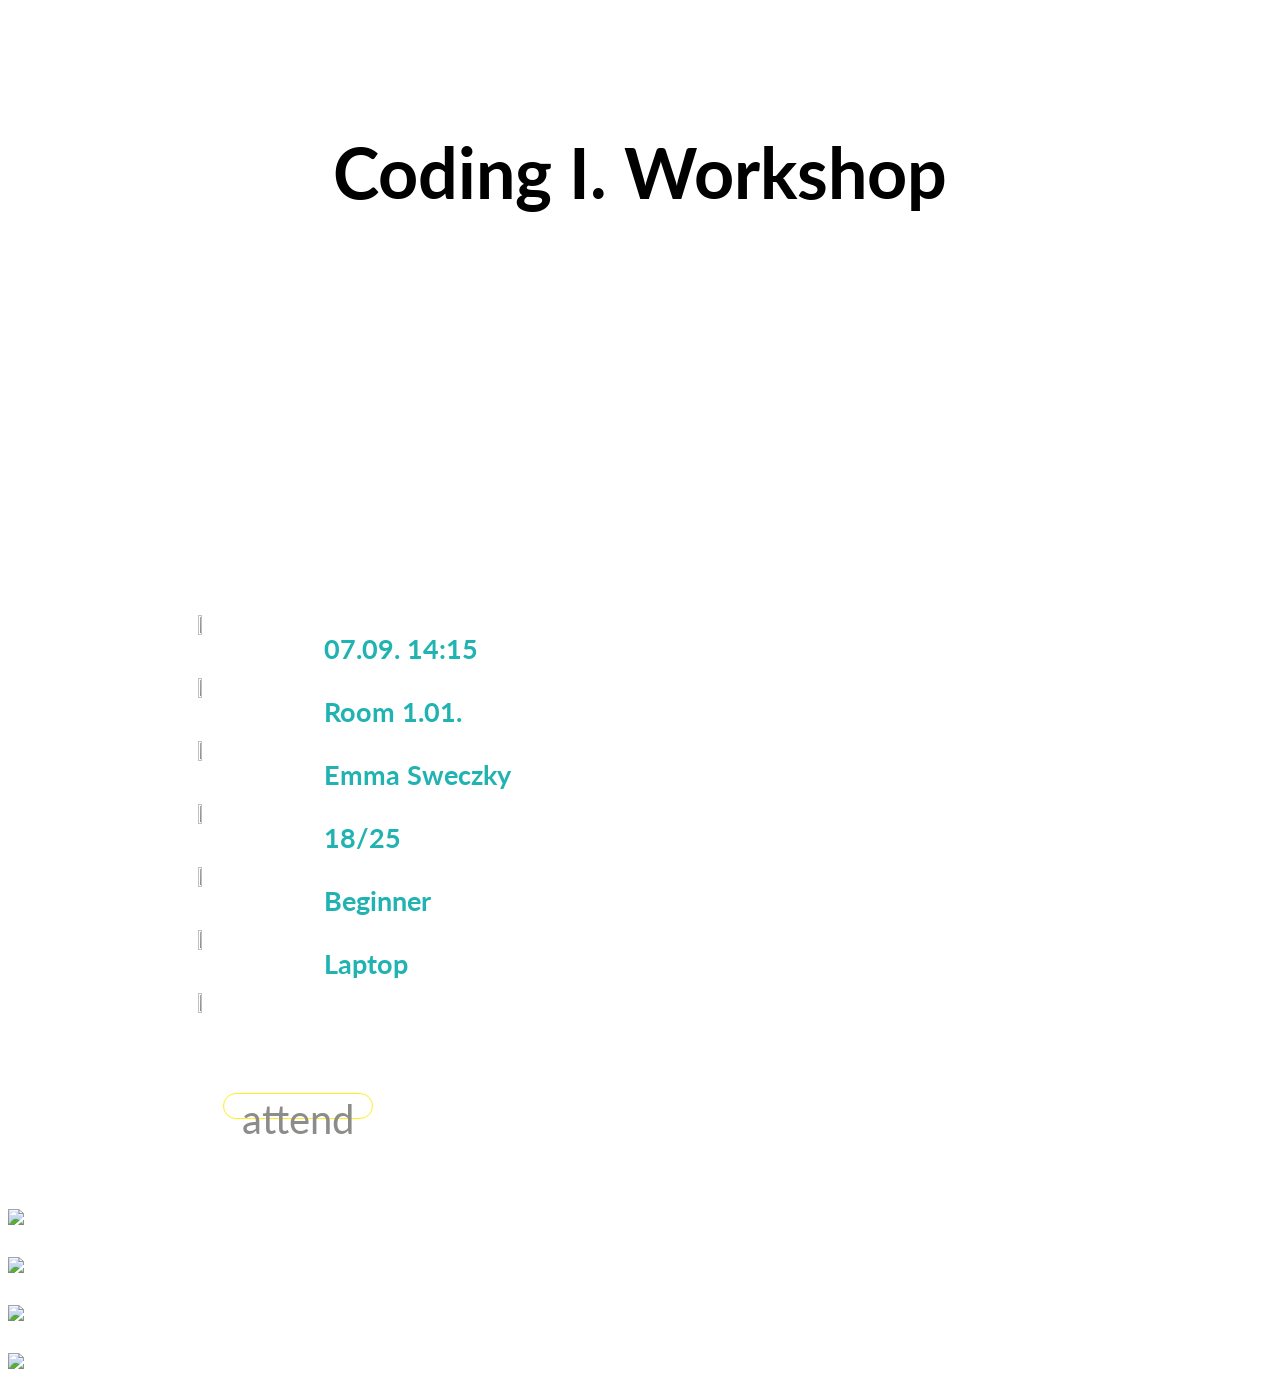
==== description.html @ d2f9bfef "Add files via upload" ====
<!DOCTYPE html>


<html>

<head>
    <meta charset="UTF-8">
    <link rel="stylesheet" type="text/css" href="style.css" />
    <link href="https://fonts.googleapis.com/css?family=Lato&display=swap" rel="stylesheet">
</head>

<body>

    
        <h1>Coding I. Workshop</h1>
        
    <div>
       <iframe width="560" height="315" src="https://www.youtube.com/embed/hY7m5jjJ9mM" frameborder="0" allow="accelerometer; autoplay; encrypted-media; gyroscope; picture-in-picture" allowfullscreen></iframe>

    </div>
    <div class="list">
        <img src="img/clock.png">
        <h2>07.09. 14:15</h2>
    </div>
    <div class="list">
        <img src="img/location.png">
        <h2>Room 1.01.</h2>
    </div>
    <div class="list">
        <img src="img/leader.png">
        <h2>Emma Sweczky</h2>
    </div>
    <div class="list">
        <img src="img/checkmark.png">
        <h2>18/25</h2>
    </div>
    <div class="list">
        <img src="img/level.png">
        <h2>Beginner</h2>
    </div>
    <div class="list">
        <img src="img/bag.png">
        <h2>Laptop</h2>
    </div>
    <div class="list">
        <img src="img/heart.png">
    </div>

    <div class="box">
        <button class="button"> <a href="#popup1"> attend</a> </button>
    </div>

    <div id="popup1" class="overlay">
        <div class="popup">
            <h4>You signed up for
                <span style="color: #8C8C8B">‘Coding I. Workshop’</span>
                2019. 07. 09. 14:15</h4>
            <a class="close" href="#">&times;</a>
            <p>You can find this event in your profile<span style="color: #8C8C8B">’my events’</span> page
            </p>
            <br>
            <p>See you at the workshop!
            </p>
        </div>
    </div>


    <footer>

         <div class="icons">
            <div id="home"> <a href="home.html"> <img src="img/home.png"> </a></div>
            <div id="calendar"><a href="calendar.html"> <img src="img/calendar.png"> </a> </div>
            <div id="create"> <a href="create.html"> <img src="img/create.png"> </a> </div>
            <div id="profile"> <a href="profile.html"> <img src="img/profile.png"> </a> </div>
        </div>

    </footer>

</body>

</html>
---- style.css ----
/* pre-settings */


img {
    max-width: 100%;
    height: auto;
}


body {

    font-family: 'Lato', sans-serif;
    
}

html,
body {
    height: 100%;
}



@media only screen and (max-width: 1020px) and (orientation:portrait) {


/****************************************************/
    /* menu and icons */

    #icon {
        width: 10%;
    }

    .icons {
        display: flex;
        flex-direction: row;
        flex-wrap: nowrap;
        align-items: flex-end;
        justify-content: space-around;
        position: absolute;
        bottom: 0px;
        left: 0px;
        right: 0px;
        background-color: #F6F6F6;

    }

    #home {
        padding: 20px;
        width: 5%;
    }

    #calendar {
        padding: 20px;
        width: 5%;
        background-color: yellow;
    }

    #create {
        padding: 20px;
        width: 5%;
    }

    #profile {
        padding: 20px;
        width: 5%;
    }
}



/****************************************************/
/* login page */


.logincontainer {
    flex-direction: row;
    align-items: stretch;
    text-align: center;
    margin-bottom: 40px;
}



.logo {
    width: 70%;
    margin-top: 130px;
}

.email {
    margin-top: 120px;
    margin-bottom: 40px;
    margin-left: auto;
    width: 550px;
    height: 60px;
    border: 2px solid #ffef1e;

}

.password {
    margin-bottom: 50px;
    width: 550px;
    height: 60px;
    border: 2px solid #ffef1e;
}

.canvas {
    width: 28px;

}

.label {
    font-size: 50px;
}








/****************************************************/
/* profil page */



#icon {
    width: 10%;
    padding: 35px;
}

.profilicons {
    display: flex;
    flex-direction: column;
    flex-wrap: nowrap;
    align-items: baseline;
    justify-content: space-around;
    position: absolute;
    left: 50px;
    right: 0px;
    padding: 10px;

}

.info {
    padding: 30px;
    vertical-align: middle;
}

#folder {
    width: 8%;
    padding: 35px;
}

#person {
    width: 35%;
    padding: 70px;
    padding-top:
}



/****************************************************/
/* regular events */


.container {
    display: flex;
    flex-direction: row;
    flex-wrap: wrap;
    align-items: flex-start;
    justify-content: space-around;




}



.reg {
    width: 95px;
    margin: 80px;
    margin-right: 60px;
    animation: bounce 3s ease infinite;
    animation-delay: 2s;


}


.text {
    width: 420px;
    padding-top: 10px;
    margin-left: 0px;
    margin-right: 100px;
}



/* credits
	https://css-tricks.com/making-css-animations-feel-natural/ */

@keyframes bounce {
    0% {
        transform: scale(1, 1) translateY(0);
    }

    10% {
        transform: scale(1.1, .9) translateY(0);
    }

    30% {
        transform: scale(.9, 1.1) translateY(-30px);
    }

    50% {
        transform: scale(1, 1) translateY(0);
    }

    57% {
        transform: scale(1, 1) translateY(-7px);
    }

    64% {
        transform: scale(1, 1) translateY(0);
    }

    100% {
        transform: scale(1, 1) translateY(0);
    }
}




/****************************************************/
/* event description page */



.video {
    display: block;
    margin-left: auto;
    margin-right: auto;
    margin-bottom: 5em;
    margin-top: 4em;
    border-radius: 2em;
    width: 820px;
    height: 515px;
}

.list {
    display: flex;
    flex-direction: row;
}

.list > img {
    width: 5%;
    height: 8%;
    margin-right: 5%;
    margin-top: 1%;
    margin-left: 15%;
}

.list > h2 {
    color: #21B3B2;
    font-family: 'Lato', sans-serif;
    font-size: 1.7em;
}

.leader {
    display: flex;
    flex-direction: row;
}

.leader > img {
    width: 5%;
    height: 8%;
    margin-right: 5%;
    margin-top: 2%;
    margin-left: 15%;
}

.leader > h1 {
    color: #21B3B2;
    font-family: 'Lato', sans-serif;
    font-size: 1.7em;
}


/* pop-up page settings */

.box {
    width: 40%;
    margin: 0;
    background: rgba(255, 255, 255, 0.2);
    padding: 35px;
    border: 2px solid #fff;
    border-radius: 20px/50px;
    background-clip: padding-box;
    text-align: center;
}

.overlay {
    position: fixed;
    top: 0;
    bottom: 0;
    left: 0;
    right: 0;
    background: rgb(255, 255, 255, 0.9);
    transition: opacity 500ms;
    visibility: hidden;
    opacity: 0;
}

.overlay:target {
    visibility: visible;
    opacity: 1;
}

.popup {
    margin: 10em auto;
    padding: 5em;
    background: #fff;
    border: 4px solid #FFEF1E;
    border-radius: 2em;
    width: 60%;
    height: 60%;
    position: relative;
}

.popup h2 {
    margin-top: 3.5em;
    color: #1D1D1B;
    font-family: 'Lato', sans-serif;
    font-size: 3.2em;
    text-align: center;
}

.popup .close {
    position: absolute;
    top: 20px;
    right: 30px;
    transition: all 200ms;
    font-size: 400%;
    font-weight: bold;
    text-decoration: none;
    color: #1D1D1B;
}

.popup .close:hover {
    color: #1D1D1B;
}

.popup .content {
    max-height: 30%;
    overflow: auto;
    font-size: 3.5em;
    margin-top: 25%;
    text-align: center;
    font-family: 'Lato', sans-serif;
}
.popup .content > p {
    color: #8C8C8B;
}

.popup .content1 {
    max-height: 30%;
    overflow: auto;
    font-size: 3.5em;
    margin-top: 25%;
    text-align: center;
    font-family: 'Lato', sans-serif;
    color: #8C8C8B;
}




/* fonts ALL */
/*******************************************************/


a {
    text-decoration: none;
    color: #8C8C8B;
    font-family: Lato;
    font-size: 40px;
}


h1 {
    font-size: 70px;
    text-align: center;
    margin-top: 130px;
    margin-bottom: 70px;
}

h2 {
    font-size: 45px;
    margin-top: 30px;
    margin-bottom: 0px;

}

/* profile name */

h3 {
    font-size: 40px;
    margin-top: 30px;
    margin-bottom: 0px;

}

/* popup, description */

h4 {
    font-size: 35px;
  

}

p {
    font-size: 32px;
    color: #8c8c8b;
}

/*****************************************************/
/* animation for button ALL */
.button {
    margin-top: 40px;
    margin-bottom: 30px;
    width: 150px;
    height: 26px;
    border-radius: 15px;
    background: url(img/shapebub.jpg);
    background-repeat: repeat-x;
    animation: animbutton 4s alternate infinite;

    /*box-shadow: 7px 7px 25px #8c8c8b;*/
    /*border: 1px solid #8c8c8b;*/
    border: 1px solid #ffef1e;


}

@keyframes animbutton {
    0% {
        background-position: -25px -70px;

    }
}




/* if tablet */

@media only screen and (min-width: 1020px) and (max-width: 2736px) and (orientation: portrait) {}
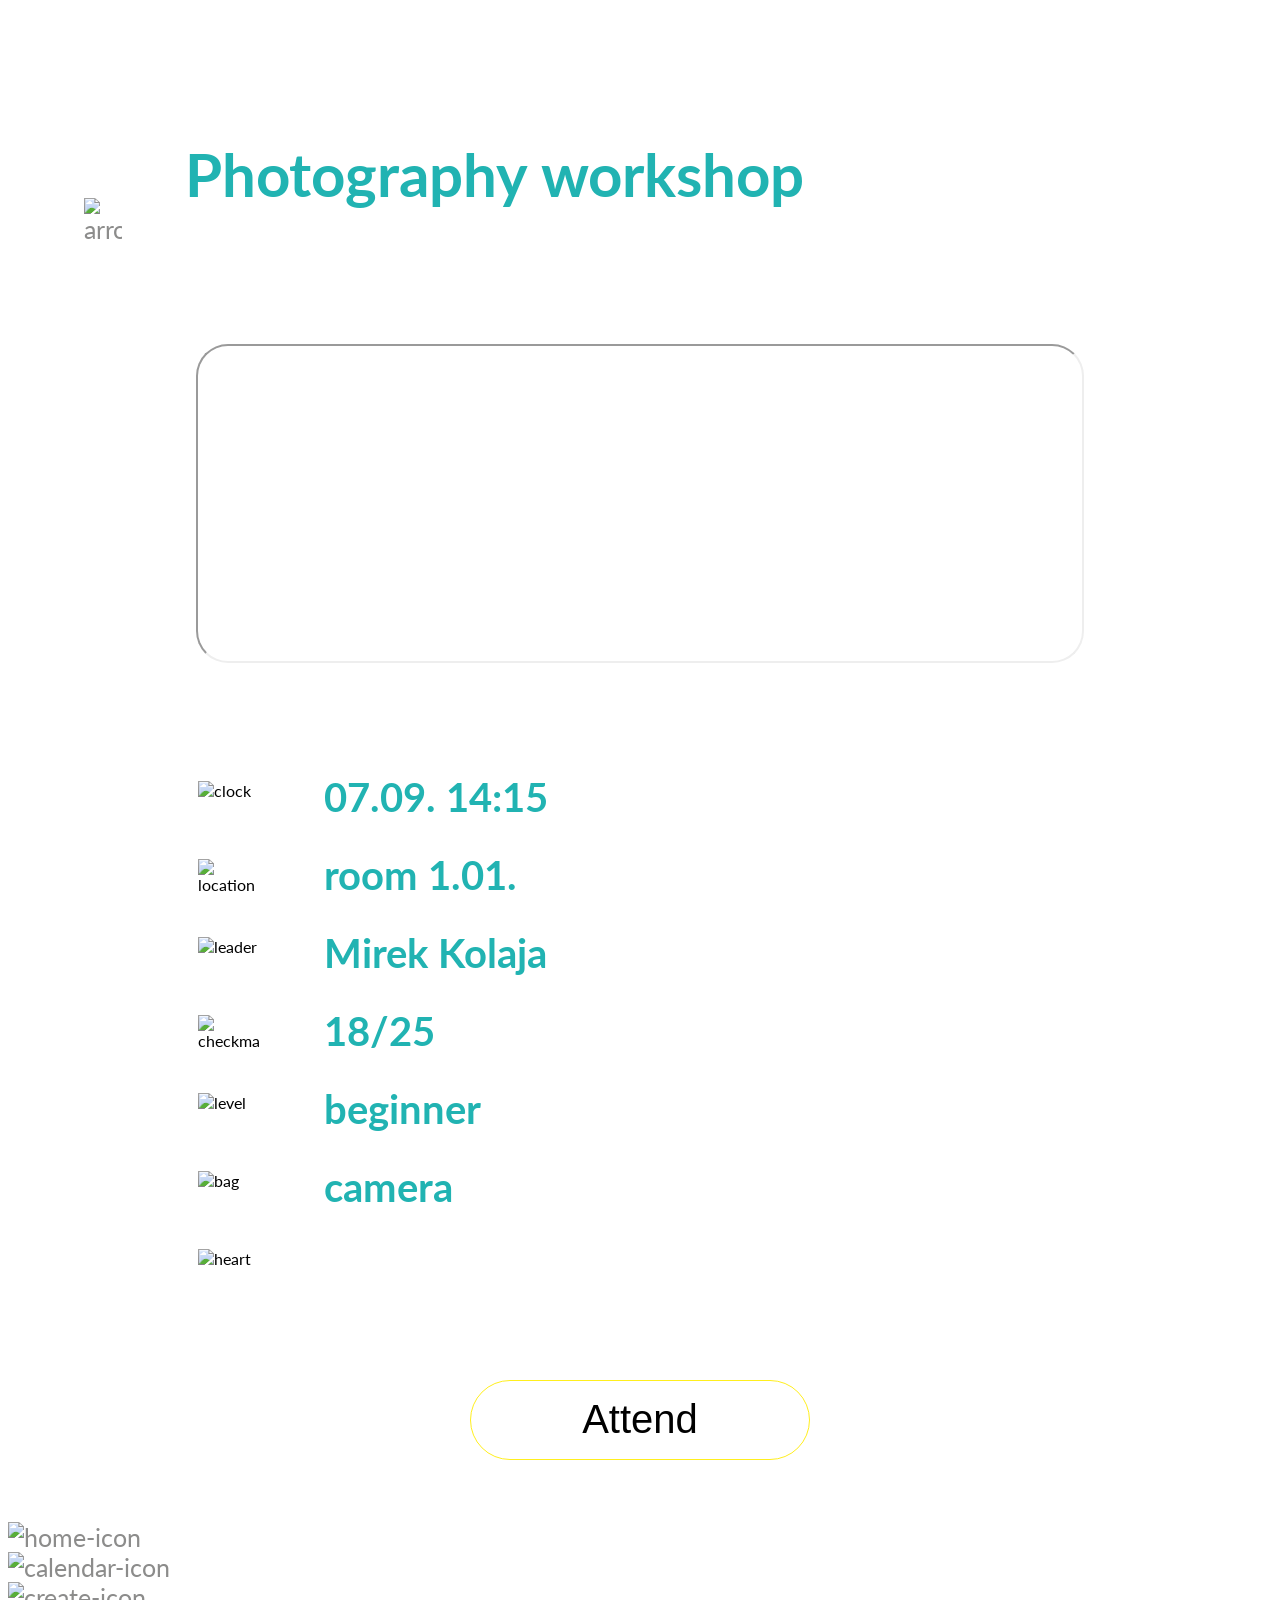
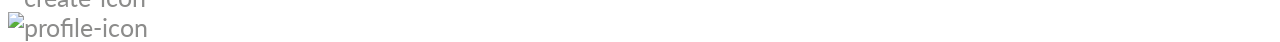
==== commit f52e9b00: "Add files via upload" ====
--- a/description.html
+++ b/description.html
@@ -1,81 +1,90 @@
 <!DOCTYPE html>
 
 
-<html>
+<html lang="en">
 
 <head>
     <meta charset="UTF-8">
+    <title>Protolab</title>
     <link rel="stylesheet" type="text/css" href="style.css" />
     <link href="https://fonts.googleapis.com/css?family=Lato&display=swap" rel="stylesheet">
 </head>
 
 <body>
+    <div class="workshop_name">
+        <a href="calendar.html"><img class="arrow" src="img/arrow.png" alt="arrow"></a>
 
-    
-        <h1>Coding I. Workshop</h1>
-        
+        <h1><span style="color: #21b3b2">
+            Photography workshop
+        </span></h1>
+    </div>
+
     <div>
-       <iframe width="560" height="315" src="https://www.youtube.com/embed/hY7m5jjJ9mM" frameborder="0" allow="accelerometer; autoplay; encrypted-media; gyroscope; picture-in-picture" allowfullscreen></iframe>
+        <!-- youtube API for video -->
+        <iframe id="video" width="560" height="315" src="https://www.youtube.com/embed/066dKVOt4iw"  allow="accelerometer; autoplay; encrypted-media; gyroscope; picture-in-picture" allowfullscreen></iframe>
 
     </div>
     <div class="list">
-        <img src="img/clock.png">
+        <img src="img/clock.png" alt="clock">
         <h2>07.09. 14:15</h2>
     </div>
     <div class="list">
-        <img src="img/location.png">
-        <h2>Room 1.01.</h2>
+        <img src="img/location.png" alt="location">
+        <h2>room 1.01.</h2>
     </div>
     <div class="list">
-        <img src="img/leader.png">
-        <h2>Emma Sweczky</h2>
+        <img src="img/leader.png" alt="leader">
+        <h2>Mirek Kolaja</h2>
     </div>
     <div class="list">
-        <img src="img/checkmark.png">
+        <img src="img/checkmark.png" alt="checkmark">
         <h2>18/25</h2>
     </div>
     <div class="list">
-        <img src="img/level.png">
-        <h2>Beginner</h2>
+        <img src="img/level.png" alt="level">
+        <h2>beginner</h2>
     </div>
     <div class="list">
-        <img src="img/bag.png">
-        <h2>Laptop</h2>
+        <img src="img/bag.png" alt="bag">
+        <h2>camera</h2>
     </div>
     <div class="list">
-        <img src="img/heart.png">
+        <img src="img/heart.png" alt="heart">
     </div>
 
+    <!-- attend button that redirect to popup-->
+    <!-- credits: https://codepen.io/imprakash/pen/GgNMXO -->
+    
     <div class="box">
-        <button class="button"> <a href="#popup1"> attend</a> </button>
+       <a class="attend" href="#popup1">  <button class="button2"> Attend</button></a> 
     </div>
 
+    <!-- popup -->
     <div id="popup1" class="overlay">
         <div class="popup">
             <h4>You signed up for
                 <span style="color: #8C8C8B">‘Coding I. Workshop’</span>
                 2019. 07. 09. 14:15</h4>
             <a class="close" href="#">&times;</a>
-            <p>You can find this event in your profile<span style="color: #8C8C8B">’my events’</span> page
-            </p>
+            <h4>You can find this event in your profile <span style="color: #8C8C8B">’my events’</span> page
+            </h4>
             <br>
-            <p>See you at the workshop!
-            </p>
+            <h4>See you at the workshop!
+            </h4>
         </div>
     </div>
 
 
     <footer>
 
-         <div class="icons">
-            <div id="home"> <a href="home.html"> <img src="img/home.png"> </a></div>
-            <div id="calendar"><a href="calendar.html"> <img src="img/calendar.png"> </a> </div>
-            <div id="create"> <a href="create.html"> <img src="img/create.png"> </a> </div>
-            <div id="profile"> <a href="profile.html"> <img src="img/profile.png"> </a> </div>
+        <div class="icons">
+            <div id="home"> <a href="home.html"> <img src="img/home.png" alt="home-icon"> </a></div>
+                <div id="calendar"><a href="calendar.html"> <img src="img/calendar.png" alt="calendar-icon"> </a> </div>
+                <div id="create"> <a href="create.html"> <img src="img/create.png" alt="create-icon"> </a> </div>
+                <div id="profile"> <a href="profile.html"> <img src="img/profile.png" alt="profile-icon"> </a> </div>
         </div>
 
     </footer>
+    
 
-</body>
-
-</html>
+</body></html>
--- a/style.css
+++ b/style.css
@@ -1,16 +1,11 @@
 /* pre-settings */
-
-
 img {
     max-width: 100%;
     height: auto;
 }
-
-
 body {
 
     font-family: 'Lato', sans-serif;
-    
 }
 
 html,
@@ -19,29 +14,29 @@
 }
 
 
-
+/* media queries for phone */
 @media only screen and (max-width: 1020px) and (orientation:portrait) {
 
 
 /****************************************************/
-    /* menu and icons */
+/* menu and icons */
 
     #icon {
         width: 10%;
-    }
-
+        
+    }
+    
     .icons {
         display: flex;
         flex-direction: row;
         flex-wrap: nowrap;
         align-items: flex-end;
         justify-content: space-around;
-        position: absolute;
+        position: fixed;
         bottom: 0px;
         left: 0px;
         right: 0px;
         background-color: #F6F6F6;
-
     }
 
     #home {
@@ -52,7 +47,6 @@
     #calendar {
         padding: 20px;
         width: 5%;
-        background-color: yellow;
     }
 
     #create {
@@ -76,178 +70,112 @@
     flex-direction: row;
     align-items: stretch;
     text-align: center;
-    margin-bottom: 40px;
-}
-
-
-
+    margin-bottom: 5px;
+}
 .logo {
-    width: 70%;
-    margin-top: 130px;
-}
-
+    width: 75%;
+    margin-top: 80px;
+}
 .email {
-    margin-top: 120px;
-    margin-bottom: 40px;
-    margin-left: auto;
-    width: 550px;
-    height: 60px;
+    margin-top: 60px;
+    margin-bottom: 25px;
+    margin-left: auto;
+    width: 250px;
+    height: 35px;
     border: 2px solid #ffef1e;
-
-}
-
+}
 .password {
-    margin-bottom: 50px;
-    width: 550px;
-    height: 60px;
+    margin-bottom: 25px;
+    margin-left: auto;
+    width: 250px;
+    height: 35px;
     border: 2px solid #ffef1e;
 }
 
 .canvas {
-    width: 28px;
-
-}
-
-.label {
-    font-size: 50px;
-}
-
-
-
-
-
-
-
-
-/****************************************************/
-/* profil page */
-
-
-
-#icon {
-    width: 10%;
-    padding: 35px;
-}
-
-.profilicons {
-    display: flex;
-    flex-direction: column;
-    flex-wrap: nowrap;
-    align-items: baseline;
-    justify-content: space-around;
-    position: absolute;
-    left: 50px;
-    right: 0px;
-    padding: 10px;
-
-}
-
-.info {
-    padding: 30px;
-    vertical-align: middle;
-}
-
-#folder {
-    width: 8%;
-    padding: 35px;
-}
-
-#person {
-    width: 35%;
-    padding: 70px;
-    padding-top:
-}
-
-
-
-/****************************************************/
-/* regular events */
-
-
-.container {
+    width: 20%;
+    margin-left: 8px;
+
+}
+
+.canvascontainer {
     display: flex;
     flex-direction: row;
-    flex-wrap: wrap;
-    align-items: flex-start;
-    justify-content: space-around;
-
-
-
-
-}
-
-
-
-.reg {
-    width: 95px;
-    margin: 80px;
-    margin-right: 60px;
-    animation: bounce 3s ease infinite;
-    animation-delay: 2s;
-
-
-}
-
-
-.text {
-    width: 420px;
-    padding-top: 10px;
-    margin-left: 0px;
-    margin-right: 100px;
-}
-
-
-
-/* credits
-	https://css-tricks.com/making-css-animations-feel-natural/ */
-
-@keyframes bounce {
+    align-items: center;
+    margin-left: 90px;
+    margin-right: 90px;
+    margin-top: 40px;
+    justify-content: center;
+}
+
+.remember {
+    margin-bottom: 3px;
+}
+
+/* wavy button for login */
+.button {
+    margin-top: 40px;
+    margin-bottom: 30px;
+    width: 130px;
+    height: 35px;
+    border-radius: 80px;
+    background: url(img/shapebub.jpg);
+    background-repeat: repeat-x;
+    animation: animbutton 4s alternate infinite;
+    display: block;
+    margin-left: auto;
+    margin-right: auto;
+    font-size: 15px;
+    color: #8c8c8b;
+    border: 1px solid #ffef1e;
+}
+@keyframes animbutton {
     0% {
-        transform: scale(1, 1) translateY(0);
-    }
-
-    10% {
-        transform: scale(1.1, .9) translateY(0);
-    }
-
-    30% {
-        transform: scale(.9, 1.1) translateY(-30px);
-    }
-
-    50% {
-        transform: scale(1, 1) translateY(0);
-    }
-
-    57% {
-        transform: scale(1, 1) translateY(-7px);
-    }
-
-    64% {
-        transform: scale(1, 1) translateY(0);
-    }
-
-    100% {
-        transform: scale(1, 1) translateY(0);
-    }
-}
-
-
+        background-position: -25px -70px;
+
+    }
+}
+
+
+
+
+/* home page and calendar has an anouther CSS due to differences on these pages */
 
 
 /****************************************************/
 /* event description page */
 
-
-
-.video {
+.attend {
+     text-decoration: none;
+    color: #8c8c8b;
+    font-family: Lato; 
+    font-size: 50px;
+    
+}
+
+.workshop_name {
+    display: flex;
+    flex-direction: row;
+    align-items: start;
+}
+
+.workshop_name > a {
+    width: 3%;
+    margin-left: 6%;
+    margin-bottom: 1%;
+    margin-top: 15%;
+    margin-right: 5%;
+}
+
+
+#video {
     display: block;
     margin-left: auto;
     margin-right: auto;
     margin-bottom: 5em;
     margin-top: 4em;
     border-radius: 2em;
-    width: 820px;
-    height: 515px;
+    width: 70%;
 }
 
 .list {
@@ -259,14 +187,14 @@
     width: 5%;
     height: 8%;
     margin-right: 5%;
-    margin-top: 1%;
+    margin-top: 3%;
     margin-left: 15%;
 }
 
 .list > h2 {
     color: #21B3B2;
     font-family: 'Lato', sans-serif;
-    font-size: 1.7em;
+    font-size: 40px;
 }
 
 .leader {
@@ -278,7 +206,7 @@
     width: 5%;
     height: 8%;
     margin-right: 5%;
-    margin-top: 2%;
+    margin-top: 4%;
     margin-left: 15%;
 }
 
@@ -289,17 +217,43 @@
 }
 
 
-/* pop-up page settings */
+/* wavy event button */
+.button2 {
+    margin-top: 80px;
+    margin-bottom: 30px;
+    width: 340px;
+    height: 80px;
+    border-radius: 80px;
+    background: url(img/shapebub.jpg);
+    background-repeat: repeat-x;
+    animation: animbutton 4s alternate infinite;
+    display: block;
+    margin-left: auto;
+    margin-right: auto;
+    font-size: 40px;
+    border: 1px solid #ffef1e;
+}
+
+@keyframes animbutton {
+    0% {
+        background-position: -25px -70px;
+
+    }
+}
+
+
+/***************************************************/
+/* EVENT pop-up page settings */
 
 .box {
+
+    margin-left: auto;
+    margin-right: auto;
     width: 40%;
-    margin: 0;
     background: rgba(255, 255, 255, 0.2);
-    padding: 35px;
+    padding: 30px;
     border: 2px solid #fff;
-    border-radius: 20px/50px;
-    background-clip: padding-box;
-    text-align: center;
+
 }
 
 .overlay {
@@ -356,11 +310,11 @@
 .popup .content {
     max-height: 30%;
     overflow: auto;
-    font-size: 3.5em;
     margin-top: 25%;
     text-align: center;
     font-family: 'Lato', sans-serif;
 }
+
 .popup .content > p {
     color: #8C8C8B;
 }
@@ -378,83 +332,146 @@
 
 
 
-/* fonts ALL */
-/*******************************************************/
-
-
-a {
-    text-decoration: none;
-    color: #8C8C8B;
-    font-family: Lato;
-    font-size: 40px;
-}
-
-
-h1 {
-    font-size: 70px;
-    text-align: center;
-    margin-top: 130px;
-    margin-bottom: 70px;
-}
-
-h2 {
-    font-size: 45px;
-    margin-top: 30px;
-    margin-bottom: 0px;
-
-}
-
-/* profile name */
-
-h3 {
-    font-size: 40px;
-    margin-top: 30px;
-    margin-bottom: 0px;
-
-}
-
-/* popup, description */
-
-h4 {
-    font-size: 35px;
-  
-
-}
-
-p {
-    font-size: 32px;
-    color: #8c8c8b;
-}
-
-/*****************************************************/
-/* animation for button ALL */
-.button {
+
+
+/* **************************************************/
+/* create page */
+
+
+/* lead a workshop*/
+#lead {
+    padding-top: 15px;
+    padding-bottom: 15px;
+    margin-left: auto;
+    margin-right: auto;
+    background-color: #dbdbdb;
+    width: 80%;
+    font-family: Lato, sans-serif;
+    color: #8c8c8b;
+    border-radius: 10px;
+}
+
+/* suggest a topic */
+#suggest {
+    padding-top: 15px;
+    margin-left: auto;
+    margin-right: auto;
+    background-color: #dbdbdb;
+    width: 80%;
+    font-family: Lato, sans-serif;
+    color: #8c8c8b;
+    border-radius: 10px;
+}
+
+/* form class */
+.formu {
+    margin-left: 59px;
+    margin-right: 20px;
+}
+
+/* main two extendable buttons */
+.button3 {
+    margin-top: 50px;
+    width: 300px;
+    height: 40px;
+    border-radius: 30px;
+    background: #ffef1e;
+    background-repeat: repeat-x;
+    animation: animbutton 4s alternate infinite;
+    display: block;
+    margin-left: auto;
+    margin-right: auto;
+    font-size: 20px;
+    text-align: center;
+    padding-top: 15px;
+    border: 1px solid #ffef1e;
+}
+
+/* wavy buttons at the end */
+.buttoncreate {
     margin-top: 40px;
     margin-bottom: 30px;
-    width: 150px;
-    height: 26px;
-    border-radius: 15px;
+    width: 120px;
+    height: 30px;
+    border-radius: 100px;
     background: url(img/shapebub.jpg);
     background-repeat: repeat-x;
     animation: animbutton 4s alternate infinite;
-
-    /*box-shadow: 7px 7px 25px #8c8c8b;*/
-    /*border: 1px solid #8c8c8b;*/
+    display: block;
+    margin-left: auto;
+    margin-right: auto;
+    font-size: 16px;
+    color: #8c8c8b;
     border: 1px solid #ffef1e;
-
-
-}
-
+    margin-left: 25px;
+    margin-right: 20px;
+}
 @keyframes animbutton {
     0% {
         background-position: -25px -70px;
-
-    }
-}
-
-
-
-
-/* if tablet */
-
-@media only screen and (min-width: 1020px) and (max-width: 2736px) and (orientation: portrait) {}
+    }
+}
+
+
+/* description text */
+.createfont {
+    margin-right: 45px;
+    margin-left: 45px;
+    margin-bottom: 15px;
+    text-align: justify;
+}
+
+
+
+
+
+/* fonts ALL */
+/*******************************************************/
+
+
+a {
+    text-decoration: none;
+    color: #8c8c8b;
+    font-family: Lato; 
+    font-size: 25px;
+}
+
+h1 {
+    font-size: 60px;
+    text-align: center;
+    margin-top: 130px;
+    margin-bottom: 70px;
+}
+
+h2 {
+    font-size: 15px;
+    margin-top: 30px;
+    margin-bottom: 0px;
+
+}
+
+
+h3 {
+    font-size: 10px;
+    margin-top: 30px;
+    margin-bottom: 0px;
+
+}
+
+h4 {
+    font-size: 35px;
+}
+
+h5 {
+    font-size: 15px;
+}
+
+p {
+    font-size: 16px;
+    color: #4a4a4a;
+}
+
+
+
+
+
